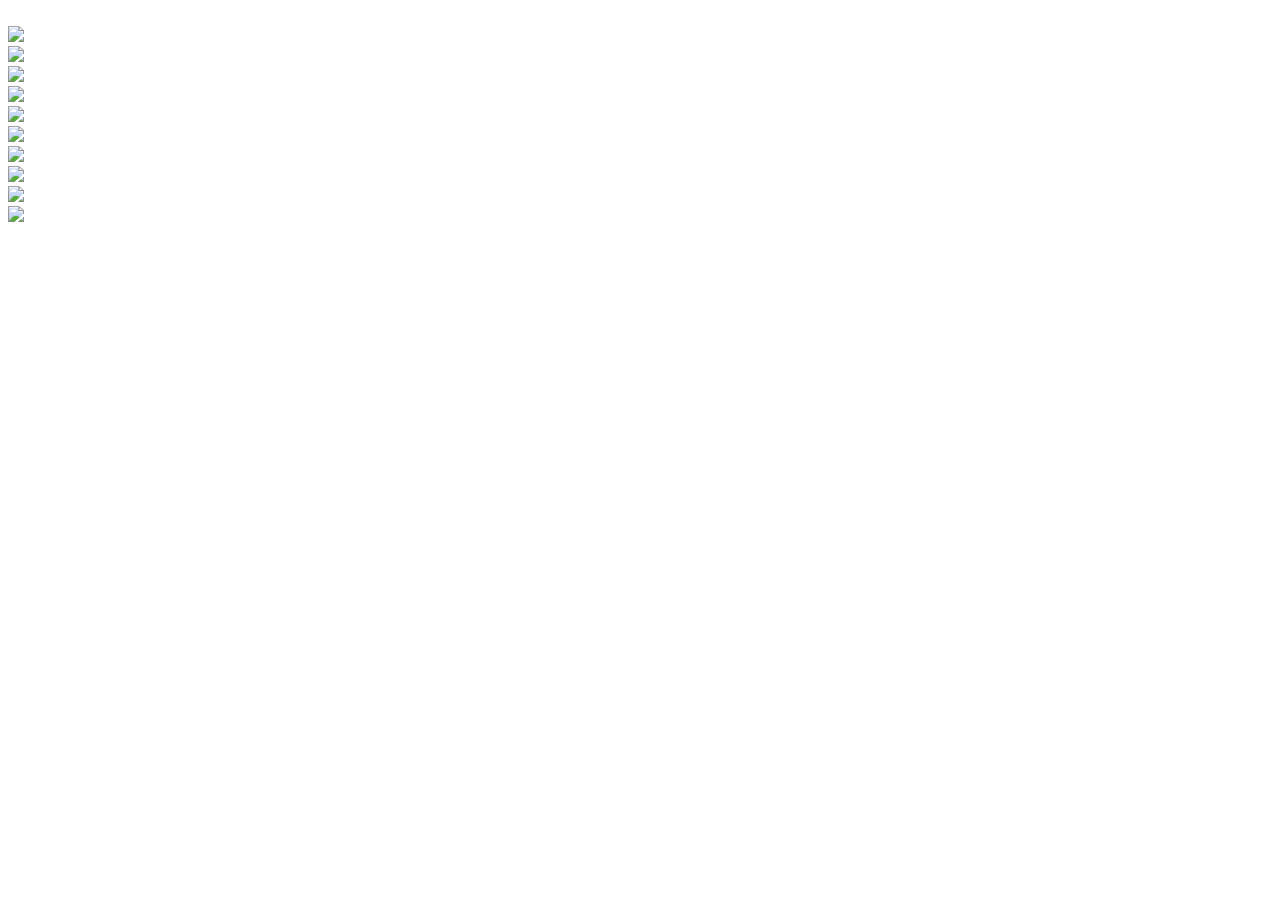
==== index.html @ 57408d6e "Add files via upload" ====
<!doctype html>

<html>

<head>

<meta charset="utf-8">

<script type="text/javascript" src="js/jquery-1.9.1.min.js"></script>

<script type="text/javascript" src="js/jquery.bxslider.js"></script>





<title>slider</title>

<link href="css/jquery.bxslider.css" rel="stylesheet" type="text/css">

<style>

  p{ width:100%; height:40px; font-size:20px; color:#333; line-height:40px; text-align:center; font-family:"微软雅黑"}

</style>

</head>



<body>
  <!-- ---------------------------------slider5--------------------------------------------- -->
    <br/>
    <div class="slider5">

      <div class="slide"><img src="images/fo1-text.png"></div>

      <div class="slide"><img src="images/fo2-text.png"></div>

      <div class="slide"><img src="images/fo3-text.png"></div>

      <div class="slide"><img src="images/fo4-text.png"></div>

      <div class="slide"><img src="images/fo5-text.png"></div>

      <div class="slide"><img src="images/fo6-text.png"></div>

      <div class="slide"><img src="images/fo7-text.png"></div>

      <div class="slide"><img src="images/fo8-text.png"></div>

      <div class="slide"><img src="images/fo9-text.png"></div> 

      <div class="slide"><img src="images/fo0-text.png"></div> 

    </div>

    <script type="text/javascript">

        $(document).ready(function(){

          $('.slider5').bxSlider({

            mode: 'vertical',
            pager: false,

            slideWidth: 80,

            minSlides: 5,

            slideMargin: 10

          });

        });

    </script>

    


</body>



</html>
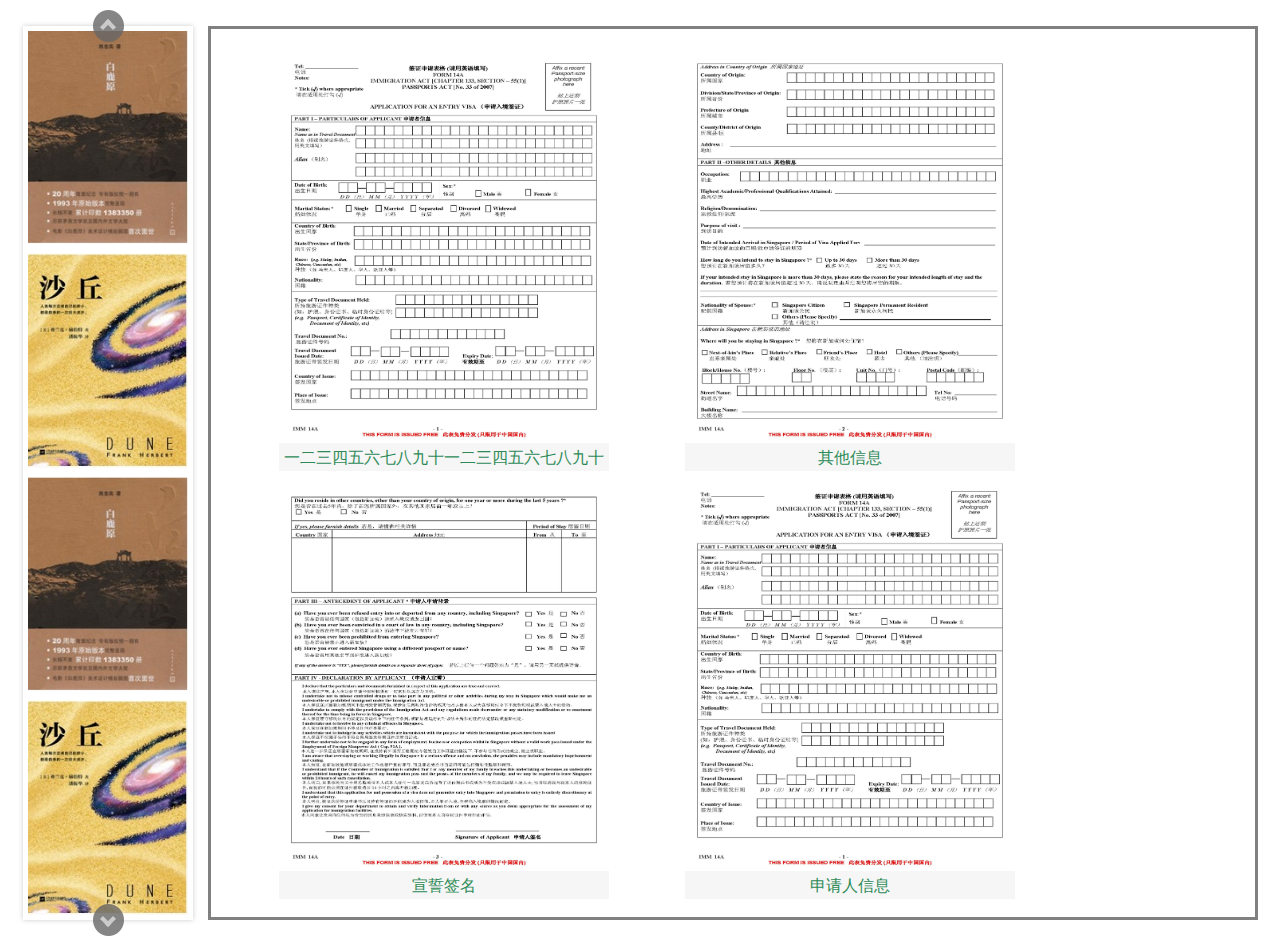
==== commit e14df822: "增加css和js" ====
--- a/index.html
+++ b/index.html
@@ -1,87 +1,143 @@
 <!doctype html>
-
 <html>
 
 <head>
+  <meta charset="utf-8">
+  <script type="text/javascript" src="js/jquery-1.9.1.min.js"></script>
+  <script type="text/javascript" src="js/jquery.bxslider.js"></script>
+  <title>slider</title>
+  <link href="css/jquery.bxslider.css" rel="stylesheet" type="text/css">
+  <style>
+    p {
+      width: 100%;
+      height: 40px;
+      font-size: 20px;
+      color: #333;
+      line-height: 40px;
+      text-align: center;
+      font-family: "微软雅黑"
+    }
 
-<meta charset="utf-8">
+    .left {
+      width: 200px;
+      float: left;
+      height: auto;
+    }
 
-<script type="text/javascript" src="js/jquery-1.9.1.min.js"></script>
+    .right {
+      overflow: hidden;
+      float: left;
+      width: calc(100% - 220px);
+      height: 888px;
+      border: 3px solid gray;
+    }
 
-<script type="text/javascript" src="js/jquery.bxslider.js"></script>
+    ul.imglist{ margin:0 auto; width:100%;overflow:visible;} 
+    ul.imglist li{ float:left; padding:14px 8px;margin-left:20px;margin-right:40px;width:330px;height:400px;text-align:center;list-style:none;}
+    ul.imglist li a{text-decoration:none;color:seagreen}
+    ul.imglist li img{ display:block; width:100%; height:100%} 
+    ul.imglist li span{ display:block; width:100%; height:30px; line-height:30px; background:#F6F6F6;padding-bottom: 10px;} 
+  </style>
+</head>
+
+<body>
+  <br/>
+  <div class="left">
+    <div class="slider5">
+      <div class="slide"><img src="pic/topimg/toppic01.jpg"></div>
+      <div class="slide"><img src="pic/topimg/toppic02.jpg"></div>
+      <div class="slide"><img src="pic/topimg/toppic03.jpg"></div>
+      <div class="slide"><img src="pic/topimg/toppic04.jpg"></div>
+      <div class="slide"><img src="pic/topimg/toppic05.jpg"></div>
+      <div class="slide"><img src="pic/topimg/toppic06.jpg"></div>
+      <div class="slide"><img src="pic/topimg/toppic07.jpg"></div>
+      <div class="slide"><img src="pic/topimg/toppic08.jpg"></div>
+      <!--<div class="slide"><img src="pic/topimg/toppic09.jpg"></div>
+        <div class="slide"><img src="pic/topimg/toppic00.jpg"></div>-->
+    </div>
+  </div>
+  <div class="right">
+    <ul class="imglist"> 
+      <li>
+          <a href="javascript:void(0)" >
+            <img src="pic/image/pic01.jpg" />
+            <span>一二三四五六七八九十一二三四五六七八九十</span>
+          </a>
+      </li>
+      <li>
+          <a href="javascript:void(0)" >
+            <img src="pic/image/pic02.jpg" />
+            <span>其他信息</span>
+          </a>
+      </li>
+      <li>
+          <a href="javascript:void(0)" >
+            <img src="pic/image/pic03.jpg" />
+            <span>宣誓签名</span>
+          </a>
+      </li>
+      <li>
+          <a href="javascript:void(0)" >
+            <img src="pic/image/pic01.jpg" />
+            <span>申请人信息</span>
+          </a>
+      </li>
+      <li>
+          <a href="javascript:void(0)" >
+            <img src="pic/image/pic02.jpg" />
+            <span>其他信息</span>
+          </a>
+      </li>
+      <li>
+          <a href="javascript:void(0)" >
+            <img src="pic/image/pic03.jpg" />
+            <span>宣誓签名</span>
+          </a>
+      </li>
+      <li>
+          <a href="javascript:void(0)" >
+            <img src="pic/image/pic01.jpg" />
+            <span>申请人信息</span>
+          </a>
+      </li>
+      <li>
+          <a href="javascript:void(0)" >
+            <img src="pic/image/pic02.jpg" />
+            <span>其他信息</span>
+          </a>
+      </li>
+    </ul>
+    <div id="imgShow" style="width:100%;height:100%;overflow-y:scroll;display:none;margin:0 auto;text-align:center;">
+      <img src="" width=60%/>
+    </div>
+  </div>
+
+  <script type="text/javascript">
+    $(document).ready(function () {
+
+      $('.slider5').bxSlider({
+        mode: 'vertical',
+        pager: false,
+        slideWidth: 161,
+        minSlides: 4,
+        slideMargin: 10
+      });
 
 
+      $(".imglist").on("click", "a", function(){
+        //alert($(this).find("span").text())
+      });
 
 
-
-<title>slider</title>
-
-<link href="css/jquery.bxslider.css" rel="stylesheet" type="text/css">
-
-<style>
-
-  p{ width:100%; height:40px; font-size:20px; color:#333; line-height:40px; text-align:center; font-family:"微软雅黑"}
-
-</style>
-
-</head>
+      $(".imglist").on("click", "li", function(){
+        $(this).parent().hide();
+        $("#imgShow").find("img").attr("src", $(this).find("img").attr("src"));
+        $("#imgShow").show();
+      });
 
 
-
-<body>
-  <!-- ---------------------------------slider5--------------------------------------------- -->
-    <br/>
-    <div class="slider5">
-
-      <div class="slide"><img src="images/fo1-text.png"></div>
-
-      <div class="slide"><img src="images/fo2-text.png"></div>
-
-      <div class="slide"><img src="images/fo3-text.png"></div>
-
-      <div class="slide"><img src="images/fo4-text.png"></div>
-
-      <div class="slide"><img src="images/fo5-text.png"></div>
-
-      <div class="slide"><img src="images/fo6-text.png"></div>
-
-      <div class="slide"><img src="images/fo7-text.png"></div>
-
-      <div class="slide"><img src="images/fo8-text.png"></div>
-
-      <div class="slide"><img src="images/fo9-text.png"></div> 
-
-      <div class="slide"><img src="images/fo0-text.png"></div> 
-
-    </div>
-
-    <script type="text/javascript">
-
-        $(document).ready(function(){
-
-          $('.slider5').bxSlider({
-
-            mode: 'vertical',
-            pager: false,
-
-            slideWidth: 80,
-
-            minSlides: 5,
-
-            slideMargin: 10
-
-          });
-
-        });
-
-    </script>
-
-    
-
-
+    });
+  </script>
 </body>
 
-
-
-</html>
-
+</html>